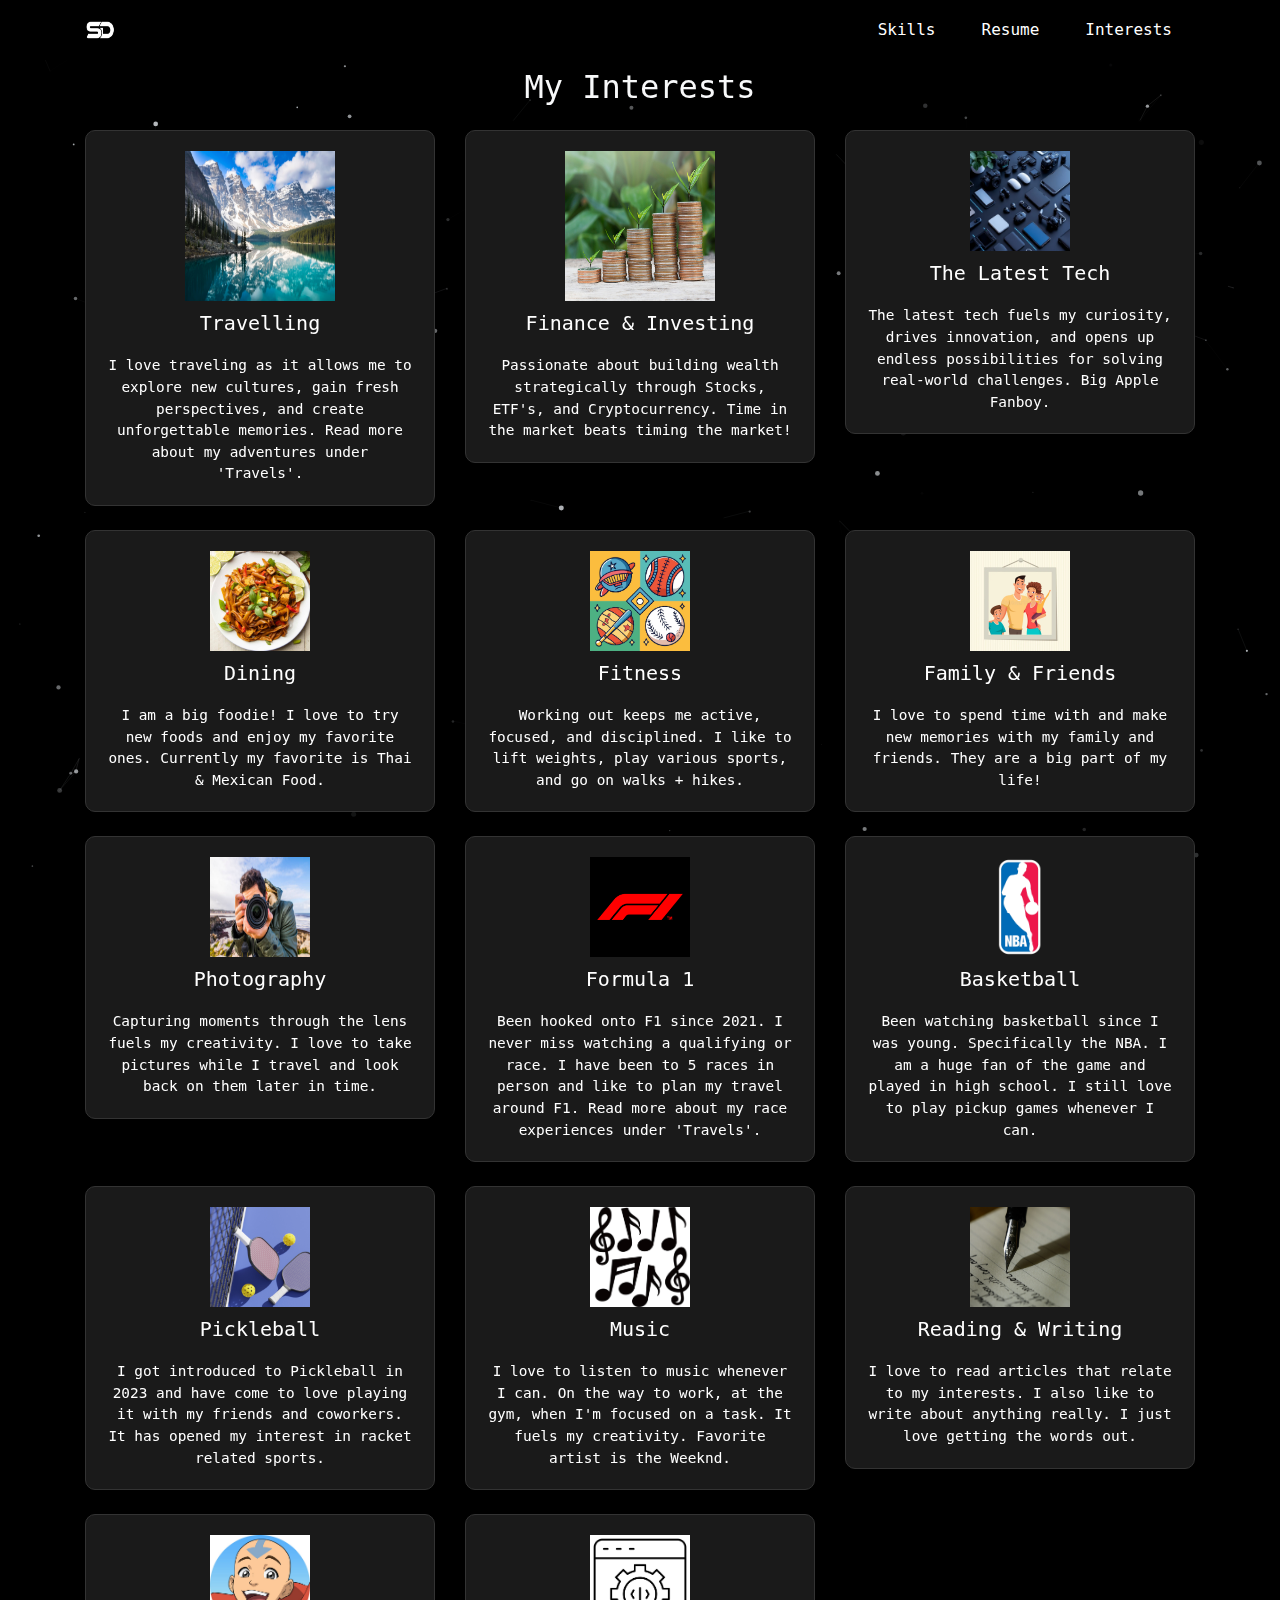
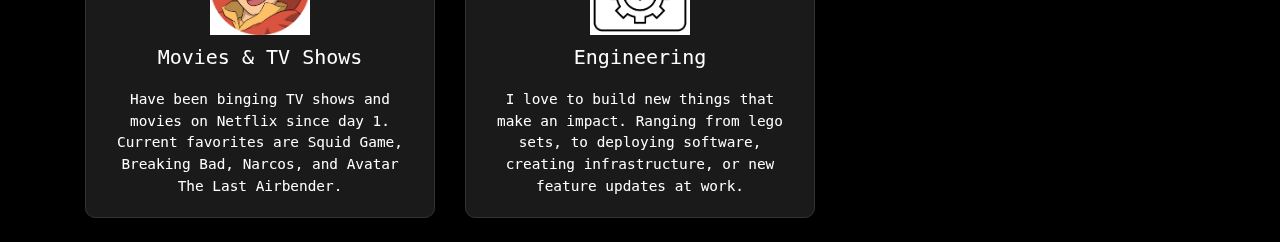
==== interests/index.html @ 8cdeaaf7 "Adding interests section" ====
<!DOCTYPE html>
<html lang="en">
   <head>
      <title>Sahil Dharamsi</title>
      <meta charset="UTF-8">
      <meta name="viewport" content="width=device-width, initial-scale=1, shrink-to-fit=yes">
      <link rel="shortcut icon" href="../resources/img/sd.jpg">
      <link rel="stylesheet" href="https://stackpath.bootstrapcdn.com/bootstrap/4.3.1/css/bootstrap.min.css" integrity="sha384-ggOyR0iXCbMQv3Xipma34MD+dH/1fQ784/j6cY/iJTQUOhcWr7x9JvoRxT2MZw1T" crossorigin="anonymous">
      <link rel="stylesheet" href="https://cdnjs.cloudflare.com/ajax/libs/font-awesome/4.7.0/css/font-awesome.min.css">
      <link rel="stylesheet" href="../resources/css/style.css">
      <script>
         document.addEventListener("DOMContentLoaded", function () {
            fetch("../topbar.html")
               .then(response => response.text())
               .then(data => {
                  document.getElementById("topbar").innerHTML = data;
               })
               .catch(error => console.error("Error loading topbar:", error));
         });
      </script>
   </head>
   <body>
      <!-- Sidebar -->
      <div id="topbar"></div>

      <!-- Particles Background -->
      <div id="particles-js"></div>

      <div class="container mt-5">
        <h2 class="text-light text-center">My Interests</h2>
        <div class="row mt-4">
            <div class="col-md-6 col-lg-4 mb-4">
                <div class="custom-card">
                    <div class="card-body">
                        <img src="../resources/img/interests/travelling.jpg" alt="Tech" class="interest-logo">
                        <h5 class="card-title">Travelling</h5>
                        <p class="card-text">I love traveling as it allows me to explore new cultures, gain fresh perspectives, and create unforgettable memories. Read more about my adventures under 'Travels'.</p>
                    </div>
                </div>
            </div>
            <div class="col-md-6 col-lg-4 mb-4">
                <div class="custom-card">
                    <div class="card-body">
                        <img src="../resources/img/interests/finance.jpg" alt="Cybersecurity" class="interest-logo">
                        <h5 class="card-title">Finance & Investing</h5>
                        <p class="card-text">Passionate about building wealth strategically through Stocks, ETF's, and Cryptocurrency. Time in the market beats timing the market!</p>
                    </div>
                </div>
            </div>
            <div class="col-md-6 col-lg-4 mb-4">
                <div class="custom-card">
                    <div class="card-body">
                        <img src="../resources/img/interests/tech.jpg" alt="Music" class="company-logo">
                        <h5 class="card-title">The Latest Tech</h5>
                        <p class="card-text">The latest tech fuels my curiosity, drives innovation, and opens up endless possibilities for solving real-world challenges. Big Apple Fanboy.</p>
                    </div>
                </div>
            </div>
            <div class="col-md-6 col-lg-4 mb-4">
                <div class="custom-card">
                    <div class="card-body">
                        <img src="../resources/img/interests/dining.jpg" alt="Travel" class="company-logo">
                        <h5 class="card-title">Dining</h5>
                        <p class="card-text">I am a big foodie! I love to try new foods and enjoy my favorite ones. Currently my favorite is Thai & Mexican Food.</p>
                    </div>
                </div>
            </div>
            <div class="col-md-6 col-lg-4 mb-4">
                <div class="custom-card">
                    <div class="card-body">
                        <img src="../resources/img/interests/fitness.jpg" alt="Fitness" class="company-logo">
                        <h5 class="card-title">Fitness</h5>
                        <p class="card-text">Working out keeps me active, focused, and disciplined. I like to lift weights, play various sports, and go on walks + hikes.</p>
                    </div>
                </div>
            </div>
            <div class="col-md-6 col-lg-4 mb-4">
                <div class="custom-card">
                    <div class="card-body">
                        <img src="../resources/img/interests/familyfriends.jpg" alt="Gaming" class="company-logo">
                        <h5 class="card-title">Family & Friends</h5>
                        <p class="card-text">I love to spend time with and make new memories with my family and friends. They are a big part of my life!</p>
                    </div>
                </div>
            </div>
            <div class="col-md-6 col-lg-4 mb-4">
                <div class="custom-card">
                    <div class="card-body">
                        <img src="../resources/img/interests/photography.jpg" alt="Photography" class="company-logo">
                        <h5 class="card-title">Photography</h5>
                        <p class="card-text">Capturing moments through the lens fuels my creativity. I love to take pictures while I travel and look back on them later in time.</p>
                    </div>
                </div>
            </div>
            <div class="col-md-6 col-lg-4 mb-4">
                <div class="custom-card">
                    <div class="card-body">
                        <img src="../resources/img/interests/formula1.jpg" alt="AI" class="company-logo">
                        <h5 class="card-title">Formula 1</h5>
                        <p class="card-text">Been hooked onto F1 since 2021. I never miss watching a qualifying or race. I have been to 5 races in person and like to plan my travel around F1. Read more about my race experiences under 'Travels'.</p>
                    </div>
                </div>
            </div>
            <div class="col-md-6 col-lg-4 mb-4">
                <div class="custom-card">
                    <div class="card-body">
                        <img src="../resources/img/interests/basketball.jpg" alt="AI" class="company-logo">
                        <h5 class="card-title">Basketball</h5>
                        <p class="card-text">Been watching basketball since I was young. Specifically the NBA. I am a huge fan of the game and played in high school. I still love to play pickup games whenever I can.</p>
                    </div>
                </div>
            </div>
            <div class="col-md-6 col-lg-4 mb-4">
                <div class="custom-card">
                    <div class="card-body">
                        <img src="../resources/img/interests/pickleball.jpg" alt="AI" class="company-logo">
                        <h5 class="card-title">Pickleball</h5>
                        <p class="card-text">I got introduced to Pickleball in 2023 and have come to love playing it with my friends and coworkers. It has opened my interest in racket related sports.</p>
                    </div>
                </div>
            </div>
            <div class="col-md-6 col-lg-4 mb-4">
                <div class="custom-card">
                    <div class="card-body">
                        <img src="../resources/img/interests/music.jpg" alt="AI" class="company-logo">
                        <h5 class="card-title">Music</h5>
                        <p class="card-text">I love to listen to music whenever I can. On the way to work, at the gym, when I'm focused on a task. It fuels my creativity. Favorite artist is the Weeknd.</p>
                    </div>
                </div>
            </div>
            <div class="col-md-6 col-lg-4 mb-4">
                <div class="custom-card">
                    <div class="card-body">
                        <img src="../resources/img/interests/readingwriting.jpg" alt="AI" class="company-logo">
                        <h5 class="card-title">Reading & Writing</h5>
                        <p class="card-text">I love to read articles that relate to my interests. I also like to write about anything really. I just love getting the words out.</p>
                    </div>
                </div>
            </div>
            <div class="col-md-6 col-lg-4 mb-4">
                <div class="custom-card">
                    <div class="card-body">
                        <img src="../resources/img/interests/movies.jpg" alt="AI" class="company-logo">
                        <h5 class="card-title">Movies & TV Shows</h5>
                        <p class="card-text">Have been binging TV shows and movies on Netflix since day 1. Current favorites are Squid Game, Breaking Bad, Narcos, and Avatar The Last Airbender.</p>
                    </div>
                </div>
            </div>
            <div class="col-md-6 col-lg-4 mb-4">
                <div class="custom-card">
                    <div class="card-body">
                        <img src="../resources/img/interests/engineering.jpg" alt="AI" class="company-logo">
                        <h5 class="card-title">Engineering</h5>
                        <p class="card-text">I love to build new things that make an impact. Ranging from lego sets, to deploying software, creating infrastructure, or new feature updates at work.</p>
                    </div>
                </div>
            </div>
        </div>
    </div>
    

      <script type="text/javascript" src="../js/particles.js"></script>
      <script type="text/javascript" src="../js/app.js"></script>
      <script src="https://code.jquery.com/jquery-3.3.1.slim.min.js" integrity="sha384-q8i/X+965DzO0rT7abK41JStQIAqVgRVzpbzo5smXKp4YfRvH+8abtTE1Pi6jizo" crossorigin="anonymous"></script>
      <script src="https://cdnjs.cloudflare.com/ajax/libs/popper.js/1.14.7/umd/popper.min.js" integrity="sha384-UO2eT0CpHqdSJQ6hJty5KVphtPhzWj9WO1clHTMGa3JDZwrnQq4sF86dIHNDz0W1" crossorigin="anonymous"></script>
      <script src="https://stackpath.bootstrapcdn.com/bootstrap/4.3.1/js/bootstrap.min.js" integrity="sha384-JjSmVgyd0p3pXB1rRibZUAYoIIy6OrQ6VrjIEaFf/nJGzIxFDsf4x0xIM+B07jRM" crossorigin="anonymous"></script>
   </body>
</html>
---- resources/css/style.css ----
html{
    max-width: 100% !important;
    overflow-x: hidden !important;
}
body{
    padding: 0;
    margin: 0;
    background: #000000;
    overflow: hidden !important;
    max-width: 100% !important;
    max-height: 100% !important;
    color: #c1c5c9;
    font-family: "DejaVu Sans Mono", monospace;
}
#particles-js{
    position: fixed;
    width: 100%;
    height: 100%;
    z-index: -1;
}
#me {
    position: relative;
    margin-top: 30vh; /* Ensure 30% from the top */
    margin-bottom: 20px; /* Add space below */
}

#homeContainer {
    display: flex;
    flex-direction: column;
    align-items: center;
    justify-content: flex-start;
    min-height: 100vh;
    padding-top: 60px; /* Add padding equivalent to the navbar height */
}


.container.mt-5 {
    padding-top: 20px; /* Add space before the next section */
}
#profilepic {
    margin-top: 80px; /* Add more margin on top */
    width: 10%;
    height: 10%;
    min-width: 150px;
    min-height: 150px;
    border: transparent;
    border-radius: 100%;
    margin-left: auto;
    margin-right: auto;
    margin-bottom: 20px;
}

#greetingDiv{
    display: block;
    text-align: center;
}
#greeting {
    margin-top: 10px;
    color: #bdbbbb;
}
@import url('https://fonts.googleapis.com/css?family=Quicksand&display=swap');
.typewrite{
    font-family: 'Quicksand', monospace;
    color: #696969 !important;
    font-size: 125%;
}
@import url('https://fonts.googleapis.com/css?family=Poppins&display=swap');
.navbar {
    background-color: #000000 !important; /* Black background */
    width: 100%; /* Full width */
    height: 60px; /* Height for a slim topbar */
    position: fixed; /* Fixed at the top */
    top: 0;
    left: 0; /* Ensure it starts at the left edge */
    z-index: 1000; /* Place above content */
    border: none; /* Remove unintended borders */
    display: flex; /* Align items horizontally */
    justify-content: space-between; /* Spread items */
    align-items: center; /* Center items vertically */
    padding: 0 20px; /* Add horizontal padding */
}


.navbar-brand {
    display: flex; /* Align the logo and text horizontally */
    align-items: center; /* Vertically center the logo */
    margin: 0; /* Remove margin */
}

.navbar-brand img {
    border-radius: 50%; /* Optional: Make the logo circular */
    margin-right: 10px; /* Space between the logo and text (if any) */
}

nav ul {
    display: flex; /* Arrange navigation links in a row */
    list-style: none; /* Remove bullets */
    padding: 0;
    margin: 0;
}

nav li {
    margin: 0 15px; /* Space between navigation links */
}

.nav-link {
    color: white !important; /* White text color */
    text-decoration: none; /* Remove underline */
    padding: 5px 10px; /* Add padding for clickable area */
    transition: color 0.3s ease, background-color 0.3s ease; /* Smooth hover effects */
}

.nav-link:hover {
    background-color: #1a1a1a; /* Subtle background on hover */
    color: #eaeaea; /* Lighter text color on hover */
    border-radius: 5px; /* Optional: Add rounded corners to hover effect */
}


#hello{
    font-weight: bold;
    font-size: 200%;
}
#socialsBox{
    margin-left: auto;
    margin-right: auto;
    margin-bottom: 0;
}
#aboutMeBox{
    margin-top: 0;
    margin-left: auto;
    margin-right: auto;
    padding-top: 150px;
}
.about-box {
    background-color: #1a1a1a; /* Match the page's overall theme */
    border: 1px solid #333; /* Add a subtle border for definition */
    border-radius: 10px; /* Rounded corners for a polished look */
    max-width: 1000px; /* Limit width for better readability */
    margin: 0 auto; /* Center the box */
    box-shadow: 0 4px 6px rgba(0, 0, 0, 0.2); /* Add a slight shadow */
    font-size: 1rem; /* Adjust font size for readability */
    line-height: 1.6; /* Space out the lines for readability */
}
.fa {
    padding: 5px;
    font-size: 30px;
    width: 80px;
    text-align: center;
    text-decoration: none;
    margin: 5px 2px;
    border-radius: 10%;
}
.fa-x {
    color: white;
    background: #808080;
}
.fa-x:hover{
    color: black;
    background: #1DA1F2 ;
}
.fa-facebook {
    color: white;
    background: #808080;
}
.fa-facebook:hover{
    color: black;
    background: #3b5998 ;
}
.fa-linkedin {
    color: white;
    background: #808080;
}
.fa-linkedin:hover{
    color: black;
    background: #2867b2 ;
}
.fa-instagram {
    background: #808080;
    color: white;
}
.fa-instagram:hover{
    color: black;
    background: #bc2a8d ;
}
.fa-github {
    background: #808080;
    color: white;
}
.fa-github:hover{
    color: black;
    background: black ;
}
#socials{
    list-style-type: none;
}
#socials li{
    display: inline;
    float: left;
}
#socials li a{
    text-align: center;
    text-decoration: none;
}
#socials li a:hover {
    color: white;
    transition: all 0.5s ease;
}
#socials li a:hover {
    transform: translateY(-10px);
}
#newAboutMe{
    list-style-type: none;
    padding-top: 30px;
}
.custom-card {
    background-color: #1a1a1a; /* Match the grey background color */
    border: 1px solid #333; /* Add a subtle border for definition */
    border-radius: 10px; /* Rounded corners */
    color: #c1c5c9; /* Light grey text for readability */
    box-shadow: 0 4px 6px rgba(0, 0, 0, 0.2); /* Subtle shadow */
}

.custom-card .card-title {
    color: #ffffff !important; /* Set the title color to white */
    margin-bottom: 20px;
}
.custom-card .card-text {
    color: #ffffff !important; /* Set text color to white */
    font-size: 0.9rem; /* Reduce font size (adjust as needed) */
    line-height: 1.5; /* Optional: Adjust line spacing for readability */
}
.custom-card .card-body {
    display: flex;
    flex-direction: column; /* Stack elements vertically */
    align-items: center; /* Horizontally center */
    justify-content: center; /* Vertically center */
    text-align: center; /* Center the text */
    padding: 20px; /* Adjust padding for spacing */
}
.company-logo {
    width: 100px; /* Adjust width as needed */
    height: 100px; /* Maintain aspect ratio */
    margin-bottom: 10px; /* Space below the logo */
    display: block; /* Center the image in the card */
}
.interest-logo {
    width: 150px; /* Adjust width as needed */
    height: 150px; /* Maintain aspect ratio */
    margin-bottom: 10px; /* Space below the logo */
    display: block; /* Center the image in the card */
}
.skill-box {
    background-color: #1a1a1a; /* Match the theme */
    border: 1px solid #333; /* Subtle border */
    border-radius: 10px; /* Rounded corners */
    padding: 10px; /* Spacing inside the box */
    box-shadow: 0 4px 6px rgba(0, 0, 0, 0.2); /* Shadow for depth */
}

.skill-logo {
    width: 50px; /* Fixed width */
    height: 50px; /* Fixed height for uniformity */
    object-fit: contain; /* Ensures the logo scales proportionally without distortion */
    margin-bottom: 5px; /* Space below the logo */
    display: block; /* Ensure it's treated as a block-level element */
    margin-left: auto; /* Center horizontally */
    margin-right: auto; /* Center horizontally */
}

.skill-title {
    font-size: 0.9rem; /* Smaller font for the title */
    color: #ffffff; /* White text */
    margin: 0; /* No extra margin */
    text-align: center; /* Center the text */
}
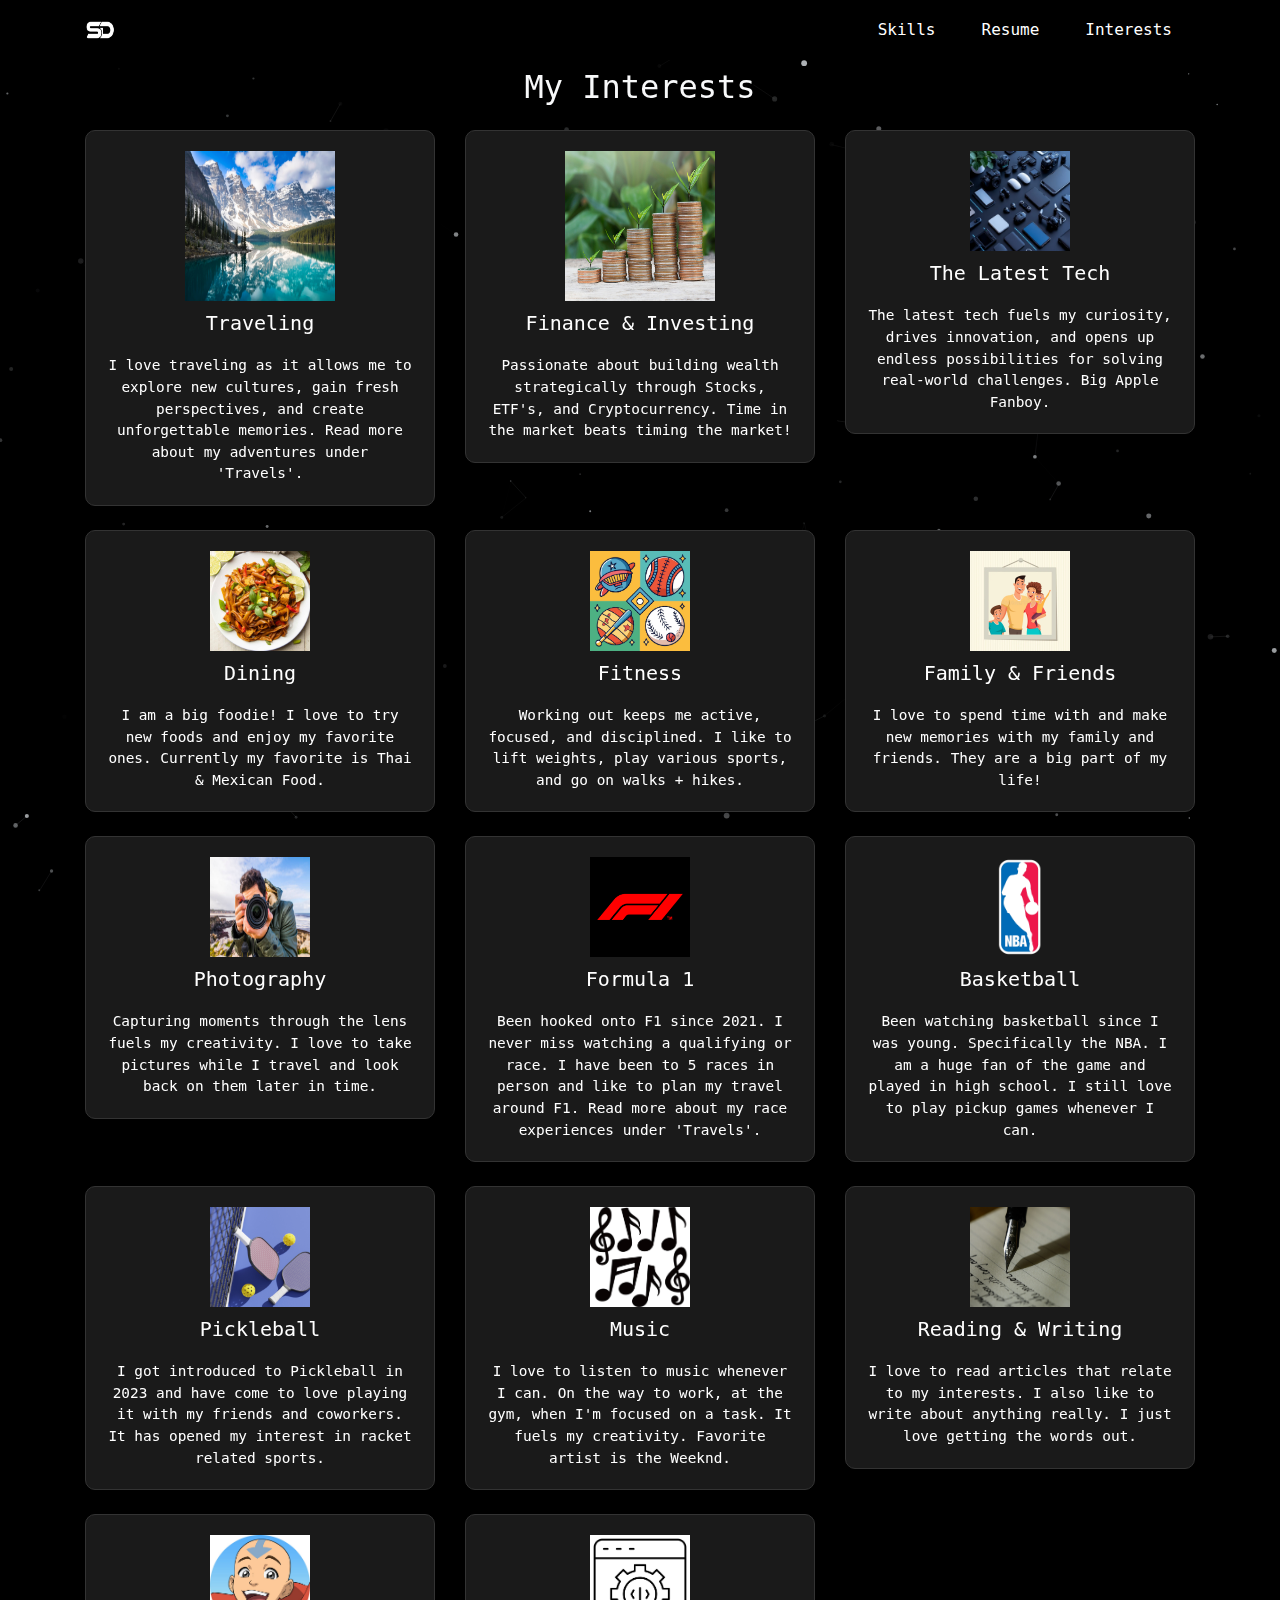
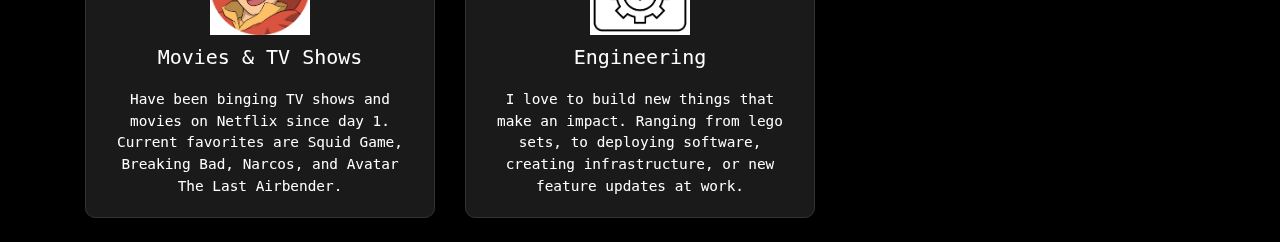
==== commit de977b11: "update-site-for-promo" ====
--- a/interests/index.html
+++ b/interests/index.html
@@ -33,7 +33,7 @@
                 <div class="custom-card">
                     <div class="card-body">
                         <img src="../resources/img/interests/travelling.jpg" alt="Tech" class="interest-logo">
-                        <h5 class="card-title">Travelling</h5>
+                        <h5 class="card-title">Traveling</h5>
                         <p class="card-text">I love traveling as it allows me to explore new cultures, gain fresh perspectives, and create unforgettable memories. Read more about my adventures under 'Travels'.</p>
                     </div>
                 </div>
